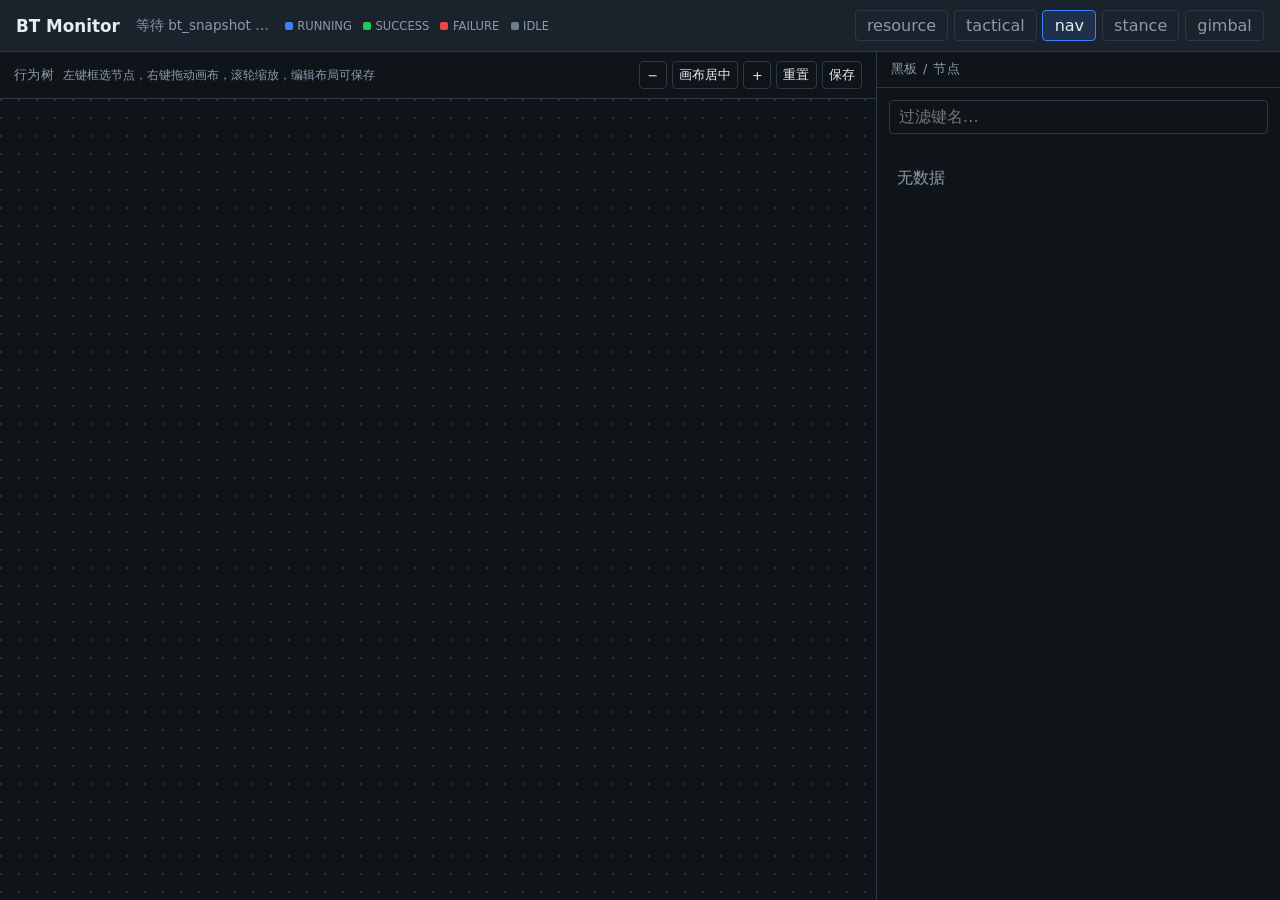
==== src/rm_decision_cpp/web/index.html @ 7b4fdbe7 "将决策改为 BTv4 多树并全量移植 bit 行为树。" ====
<!DOCTYPE html>
<html lang="zh-CN">
<head>
  <meta charset="UTF-8" />
  <meta name="viewport" content="width=device-width, initial-scale=1" />
  <title>BT Monitor</title>
  <style>
    :root {
      --bg: #0f1419;
      --panel: #1a222c;
      --border: #2c3845;
      --text: #e7ecf1;
      --muted: #8b9aab;
      --idle: #6b7c8f;
      --running: #3b82f6;
      --success: #22c55e;
      --failure: #ef4444;
      --skipped: #a78bfa;
    }
    * { box-sizing: border-box; }
    body {
      margin: 0;
      font-family: "IBM Plex Sans", "Noto Sans SC", system-ui, sans-serif;
      background: var(--bg);
      color: var(--text);
      height: 100vh;
      display: flex;
      flex-direction: column;
    }
    header {
      display: flex;
      align-items: center;
      gap: 1rem;
      padding: 0.65rem 1rem;
      border-bottom: 1px solid var(--border);
      background: var(--panel);
      flex-shrink: 0;
    }
    header h1 { font-size: 1.05rem; font-weight: 600; margin: 0; }
    .meta { color: var(--muted); font-size: 0.85rem; }
    .tabs { display: flex; gap: 0.35rem; margin-left: auto; }
    .tabs button {
      background: transparent;
      border: 1px solid var(--border);
      color: var(--muted);
      padding: 0.3rem 0.7rem;
      border-radius: 4px;
      cursor: pointer;
      font: inherit;
    }
    .tabs button.active {
      color: var(--text);
      border-color: var(--running);
      background: rgba(59, 130, 246, 0.15);
    }
    .layout {
      flex: 1;
      display: grid;
      grid-template-columns: minmax(0, 1.85fr) minmax(240px, 0.85fr);
      min-height: 0;
    }
    .panel {
      min-height: 0;
      display: flex;
      flex-direction: column;
      border-right: 1px solid var(--border);
      overflow: hidden;
    }
    .panel:last-child { border-right: none; }
    .panel-head {
      padding: 0.55rem 0.85rem;
      display: flex;
      align-items: center;
      gap: 0.5rem;
      flex-shrink: 0;
      border-bottom: 1px solid var(--border);
    }
    .panel-head h2 {
      margin: 0;
      font-size: 0.8rem;
      color: var(--muted);
      font-weight: 500;
      text-transform: uppercase;
      letter-spacing: 0.06em;
    }
    .hint { color: var(--muted); font-size: 0.72rem; }
    .zoom-btns { margin-left: auto; display: flex; gap: 0.3rem; }
    .zoom-btns button {
      background: var(--bg);
      border: 1px solid var(--border);
      color: var(--text);
      min-width: 28px;
      height: 28px;
      padding: 0 0.4rem;
      border-radius: 4px;
      cursor: pointer;
      font: inherit;
      font-size: 0.8rem;
    }
    .canvas-wrap {
      flex: 1;
      position: relative;
      overflow: hidden;
      cursor: grab;
      background:
        radial-gradient(circle at 1px 1px, #243041 1px, transparent 0) 0 0 / 18px 18px;
    }
    .canvas-wrap.panning { cursor: grabbing; }
    .canvas-wrap.dragging-node { cursor: grabbing; }
    .canvas-wrap.selecting { cursor: crosshair; }
    #graphSvg {
      width: 100%;
      height: 100%;
      display: block;
      touch-action: none;
    }
    #marquee {
      display: none;
      position: absolute;
      border: 1px dashed #60a5fa;
      background: rgba(59, 130, 246, 0.12);
      pointer-events: none;
      z-index: 2;
    }
    .bb-body { padding: 0.75rem; overflow: auto; flex: 1; }
    .bb-filter {
      width: 100%;
      margin-bottom: 0.65rem;
      padding: 0.4rem 0.55rem;
      border: 1px solid var(--border);
      border-radius: 4px;
      background: var(--bg);
      color: var(--text);
      font: inherit;
    }
    table { width: 100%; border-collapse: collapse; font-size: 0.82rem; }
    th, td {
      text-align: left;
      padding: 0.3rem 0.45rem;
      border-bottom: 1px solid var(--border);
      vertical-align: top;
    }
    th { color: var(--muted); font-weight: 500; }
    td.key {
      font-family: "IBM Plex Mono", ui-monospace, monospace;
      color: #93c5fd;
      white-space: nowrap;
    }
    td.val {
      font-family: "IBM Plex Mono", ui-monospace, monospace;
      word-break: break-all;
    }
    .empty { color: var(--muted); padding: 1.5rem 0.5rem; }
    .legend {
      display: flex;
      gap: 0.7rem;
      font-size: 0.72rem;
      color: var(--muted);
    }
    .legend span::before {
      content: "";
      display: inline-block;
      width: 8px;
      height: 8px;
      border-radius: 2px;
      margin-right: 0.28rem;
    }
    .legend .r::before { background: var(--running); }
    .legend .s::before { background: var(--success); }
    .legend .f::before { background: var(--failure); }
    .legend .i::before { background: var(--idle); }
    .detail {
      margin: 0.65rem 0.75rem 0;
      padding: 0.65rem;
      border: 1px solid var(--border);
      border-radius: 6px;
      background: var(--bg);
      font-size: 0.78rem;
      display: none;
    }
    .detail.show { display: block; }
    .detail h3 { margin: 0 0 0.35rem; font-size: 0.88rem; }
    .detail pre {
      margin: 0.3rem 0 0;
      white-space: pre-wrap;
      color: var(--muted);
      font-family: "IBM Plex Mono", ui-monospace, monospace;
      font-size: 0.72rem;
    }
  </style>
</head>
<body>
  <header>
    <h1>BT Monitor</h1>
    <div class="meta" id="meta">等待快照…</div>
    <div class="legend">
      <span class="r">RUNNING</span>
      <span class="s">SUCCESS</span>
      <span class="f">FAILURE</span>
      <span class="i">IDLE</span>
    </div>
    <div class="tabs" id="tabs"></div>
  </header>
  <div class="layout">
    <section class="panel">
      <div class="panel-head">
        <h2>行为树</h2>
        <span class="hint">左键框选节点，右键拖动画布，滚轮缩放，编辑布局可保存</span>
        <div class="zoom-btns">
          <button type="button" id="zoomOut" title="缩小">−</button>
          <button type="button" id="zoomFit" title="适应并居中">画布居中</button>
          <button type="button" id="zoomIn" title="放大">+</button>
          <button type="button" id="layoutReset" title="自动布局">重置</button>
          <button type="button" id="layoutSave" title="保存当前布局">保存</button>
        </div>
      </div>
      <div class="canvas-wrap" id="canvasWrap">
        <div id="marquee"></div>
        <svg id="graphSvg" xmlns="http://www.w3.org/2000/svg">
          <defs>
            <marker id="arrowIdle" markerWidth="8" markerHeight="8" refX="6" refY="3" orient="auto">
              <path d="M0,0 L6,3 L0,6 Z" fill="#6b7c8f"></path>
            </marker>
            <marker id="arrowRunning" markerWidth="8" markerHeight="8" refX="6" refY="3" orient="auto">
              <path d="M0,0 L6,3 L0,6 Z" fill="#3b82f6"></path>
            </marker>
            <marker id="arrowSuccess" markerWidth="8" markerHeight="8" refX="6" refY="3" orient="auto">
              <path d="M0,0 L6,3 L0,6 Z" fill="#22c55e"></path>
            </marker>
            <marker id="arrowFailure" markerWidth="8" markerHeight="8" refX="6" refY="3" orient="auto">
              <path d="M0,0 L6,3 L0,6 Z" fill="#ef4444"></path>
            </marker>
            <marker id="arrowSkipped" markerWidth="8" markerHeight="8" refX="6" refY="3" orient="auto">
              <path d="M0,0 L6,3 L0,6 Z" fill="#a78bfa"></path>
            </marker>
          </defs>
          <g id="viewport"></g>
        </svg>
      </div>
    </section>
    <section class="panel">
      <div class="panel-head"><h2>黑板 / 节点</h2></div>
      <div class="detail" id="nodeDetail"></div>
      <div class="bb-body">
        <input class="bb-filter" id="bbFilter" placeholder="过滤键名…" />
        <div id="bbRoot" class="empty">无数据</div>
      </div>
    </section>
  </div>
  <script>
    const TREE_ORDER = ["resource", "tactical", "nav", "stance", "gimbal"];
    const BOX_W = 150;
    const BOX_H = 56;
    const H_GAP = 36;
    const V_GAP = 28;
    const PAD = 32;
    const EDGE_STUB = 14;
    const LAYOUT_LS_KEY = "bt_monitor_layouts_v4";
    const LAYOUT_VERSION = 4;

    const statusColor = {
      IDLE: "#6b7c8f",
      RUNNING: "#3b82f6",
      SUCCESS: "#22c55e",
      FAILURE: "#ef4444",
      SKIPPED: "#a78bfa",
      UNKNOWN: "#6b7c8f",
    };

    let activeTree = "nav";
    let latest = null;
    let selectedUid = null;
    let selectedUids = new Set();
    let spaceDown = false;
    /** @type {Record<string, {structureKey:string, positions:Object, panX:number, panY:number, scale:number}>} */
    let savedLayouts = {};
    let layoutHydrated = false;
    let saveTimer = null;

    // Per-tree view state
    // { panX, panY, scale, positions: {uid:{x,y}}, structureKey, fitted }
    const views = {};

    const wrap = document.getElementById("canvasWrap");
    const svg = document.getElementById("graphSvg");
    const viewport = document.getElementById("viewport");

    function view() {
      if (!views[activeTree]) {
        views[activeTree] = {
          panX: 0,
          panY: 0,
          scale: 1,
          positions: {},
          structureKey: "",
          fitted: false,
        };
      }
      return views[activeTree];
    }

    function loadLayoutsFromLocal() {
      try {
        const raw = localStorage.getItem(LAYOUT_LS_KEY);
        const data = raw ? JSON.parse(raw) : null;
        if (data && data.layoutVersion === LAYOUT_VERSION) {
          const { layoutVersion, ...trees } = data;
          savedLayouts = trees;
        } else {
          savedLayouts = {};
        }
      } catch (_) {
        savedLayouts = {};
      }
    }

    async function hydrateLayouts() {
      loadLayoutsFromLocal();
      try {
        const r = await fetch("/api/layout");
        if (r.ok) {
          const data = await r.json();
          if (data && typeof data === "object" && data.layoutVersion === LAYOUT_VERSION) {
            const { layoutVersion, ...trees } = data;
            savedLayouts = Object.assign({}, savedLayouts, trees);
          }
        }
      } catch (_) {}
      layoutHydrated = true;
    }

    function serializeLayoutsPayload() {
      const out = { layoutVersion: LAYOUT_VERSION };
      TREE_ORDER.forEach((name) => {
        const saved = savedLayouts[name];
        if (saved && saved.structureKey && saved.positions) out[name] = saved;
        const v = views[name];
        if (!v || !v.structureKey || !Object.keys(v.positions || {}).length) return;
        out[name] = {
          structureKey: v.structureKey,
          positions: v.positions,
          panX: v.panX,
          panY: v.panY,
          scale: v.scale,
        };
      });
      return out;
    }

    async function persistLayouts(showTip) {
      const payload = serializeLayoutsPayload();
      savedLayouts = payload;
      try {
        localStorage.setItem(LAYOUT_LS_KEY, JSON.stringify(payload));
      } catch (_) {}
      try {
        await fetch("/api/layout", {
          method: "PUT",
          headers: { "Content-Type": "application/json" },
          body: JSON.stringify(payload),
        });
        if (showTip) {
          document.getElementById("meta").textContent = "布局已保存";
        }
      } catch (_) {
        if (showTip) {
          document.getElementById("meta").textContent = "布局已写入浏览器本地（服务端保存失败）";
        }
      }
    }

    function schedulePersist() {
      if (saveTimer) clearTimeout(saveTimer);
      saveTimer = setTimeout(() => persistLayouts(false), 600);
    }

    function tryApplySavedLayout(v, key) {
      const saved = savedLayouts[activeTree];
      if (!saved || saved.structureKey !== key || !saved.positions) return false;
      v.positions = JSON.parse(JSON.stringify(saved.positions));
      v.structureKey = key;
      if (typeof saved.panX === "number") v.panX = saved.panX;
      if (typeof saved.panY === "number") v.panY = saved.panY;
      if (typeof saved.scale === "number") v.scale = saved.scale;
      v.fitted = true;
      return true;
    }

    const tabsEl = document.getElementById("tabs");
    TREE_ORDER.forEach((name) => {
      const b = document.createElement("button");
      b.textContent = name;
      b.dataset.tree = name;
      if (name === activeTree) b.classList.add("active");
      b.onclick = () => {
        activeTree = name;
        selectedUid = null;
        selectedUids = new Set();
        [...tabsEl.children].forEach((c) =>
          c.classList.toggle("active", c.dataset.tree === name)
        );
        renderDetail(null);
        rebuildGraph(false);
        applyViewportTransform();
        if (!view().fitted) fitToView();
      };
      tabsEl.appendChild(b);
    });

    function esc(s) {
      return String(s)
        .replace(/&/g, "&amp;")
        .replace(/</g, "&lt;")
        .replace(/>/g, "&gt;")
        .replace(/"/g, "&quot;");
    }

    function truncate(s, n) {
      s = String(s || "");
      return s.length > n ? s.slice(0, n - 1) + "…" : s;
    }

    function structureKey(root) {
      const ids = [];
      (function walk(n) {
        if (!n) return;
        ids.push(String(n.uid));
        (n.children || []).forEach(walk);
      })(root);
      return ids.join(",");
    }

    /**
     * Classic horizontal BT layout: parent left, children stacked on the right.
     * Returns subtree AABB size.
     */
    function layoutTree(node, x, y, positions) {
      const kids = node.children || [];
      if (!kids.length) {
        positions[node.uid] = { x, y };
        return { h: BOX_H, w: BOX_W };
      }

      const childX = x + BOX_W + H_GAP;
      let cursorY = y;
      kids.forEach((child) => {
        const sub = layoutTree(child, childX, cursorY, positions);
        cursorY += sub.h + V_GAP;
      });

      const first = positions[kids[0].uid];
      const last = positions[kids[kids.length - 1].uid];
      positions[node.uid] = { x, y: (first.y + last.y) / 2 };

      const b = boundsOf(positions, collectUids(node, []));
      return { h: b.h, w: b.w };
    }

    function collectUids(node, out) {
      out.push(String(node.uid));
      (node.children || []).forEach((c) => collectUids(c, out));
      return out;
    }

    function boundsOf(positions, uids) {
      let minX = Infinity, minY = Infinity, maxX = -Infinity, maxY = -Infinity;
      const list = uids || Object.keys(positions);
      list.forEach((uid) => {
        const p = positions[uid];
        if (!p) return;
        minX = Math.min(minX, p.x);
        minY = Math.min(minY, p.y);
        maxX = Math.max(maxX, p.x + BOX_W);
        maxY = Math.max(maxY, p.y + BOX_H);
      });
      if (!isFinite(minX)) return { minX: 0, minY: 0, maxX: BOX_W, maxY: BOX_H, w: BOX_W, h: BOX_H };
      return { minX, minY, maxX, maxY, w: maxX - minX, h: maxY - minY };
    }

    function autoLayoutPositions(root) {
      const positions = {};
      const clone = JSON.parse(JSON.stringify(root));
      layoutTree(clone, PAD, PAD, positions);
      const b = boundsOf(positions);
      // Normalize so content starts at PAD
      const dx = PAD - b.minX;
      const dy = PAD - b.minY;
      if (dx || dy) {
        Object.keys(positions).forEach((uid) => {
          positions[uid].x += dx;
          positions[uid].y += dy;
        });
      }
      return positions;
    }

    /**
     * Orthogonal edge: parent RIGHT → shared vertical bus (near parent) → child LEFT.
     * Siblings share the same bus X and use distinct horizontal Y (= child mid),
     * so edges form a clean trunk without crossing.
     */
    function arrowPath(px, py, cx, cy) {
      const x1 = px + BOX_W;
      const y1 = py + BOX_H / 2;
      const x2 = cx;
      const y2 = cy + BOX_H / 2;
      const busX = x1 + EDGE_STUB;
      if (x2 <= busX) {
        const alt = Math.max(x1, x2) + EDGE_STUB;
        return `M ${x1} ${y1} L ${alt} ${y1} L ${alt} ${y2} L ${x2} ${y2}`;
      }
      return `M ${x1} ${y1} L ${busX} ${y1} L ${busX} ${y2} L ${x2} ${y2}`;
    }

    function contentBounds(positions) {
      let minX = Infinity, minY = Infinity, maxX = -Infinity, maxY = -Infinity;
      Object.values(positions).forEach((p) => {
        minX = Math.min(minX, p.x);
        minY = Math.min(minY, p.y);
        maxX = Math.max(maxX, p.x + BOX_W);
        maxY = Math.max(maxY, p.y + BOX_H);
      });
      if (!isFinite(minX)) return { minX: 0, minY: 0, maxX: 100, maxY: 100, w: 100, h: 100 };
      return { minX, minY, maxX, maxY, w: maxX - minX, h: maxY - minY };
    }

    function applyViewportTransform() {
      const v = view();
      viewport.setAttribute(
        "transform",
        `translate(${v.panX},${v.panY}) scale(${v.scale})`
      );
    }

    function fitToView() {
      const v = view();
      const b = contentBounds(v.positions);
      const rect = wrap.getBoundingClientRect();
      const margin = 36;
      const availW = Math.max(120, rect.width - margin * 2);
      const availH = Math.max(120, rect.height - margin * 2);
      const sx = availW / Math.max(b.w, 1);
      const sy = availH / Math.max(b.h, 1);
      v.scale = Math.max(0.25, Math.min(1.6, Math.min(sx, sy)));
      const cx = (b.minX + b.maxX) / 2;
      const cy = (b.minY + b.maxY) / 2;
      v.panX = rect.width / 2 - cx * v.scale;
      v.panY = rect.height / 2 - cy * v.scale;
      v.fitted = true;
      applyViewportTransform();
    }

    function zoomAt(factor, clientX, clientY) {
      const v = view();
      const rect = wrap.getBoundingClientRect();
      const mx = clientX - rect.left;
      const my = clientY - rect.top;
      const worldX = (mx - v.panX) / v.scale;
      const worldY = (my - v.panY) / v.scale;
      const next = Math.max(0.2, Math.min(2.8, v.scale * factor));
      v.panX = mx - worldX * next;
      v.panY = my - worldY * next;
      v.scale = next;
      applyViewportTransform();
    }

    function edgeVisual(fromStatus, toStatus) {
      const rank = { RUNNING: 4, FAILURE: 3, SUCCESS: 2, SKIPPED: 1, IDLE: 0, UNKNOWN: 0 };
      const fs = fromStatus || "IDLE";
      const ts = toStatus || "IDLE";
      const pick = (rank[fs] || 0) >= (rank[ts] || 0) ? fs : ts;
      const color = statusColor[pick] || statusColor.IDLE;
      const marker =
        pick === "RUNNING"
          ? "url(#arrowRunning)"
          : pick === "FAILURE"
            ? "url(#arrowFailure)"
            : pick === "SUCCESS"
              ? "url(#arrowSuccess)"
              : pick === "SKIPPED"
                ? "url(#arrowSkipped)"
                : "url(#arrowIdle)";
      return {
        color,
        marker,
        width: pick === "RUNNING" ? 2.4 : pick === "FAILURE" ? 2.0 : 1.45,
      };
    }

    function isSelected(uid) {
      return selectedUids.has(String(uid));
    }

    function setSelection(uids, focusUid) {
      selectedUids = new Set((uids || []).map(String));
      selectedUid = focusUid != null ? String(focusUid) : (uids[0] != null ? String(uids[0]) : null);
    }

    function collectFlat(root) {
      const nodes = [];
      const edges = [];
      (function walk(n) {
        if (!n) return;
        nodes.push(n);
        (n.children || []).forEach((c) => {
          edges.push({ from: n.uid, to: c.uid, fromNode: n, toNode: c });
          walk(c);
        });
      })(root);
      return { nodes, edges };
    }

    function rebuildGraph(forceRelayout) {
      const v = view();
      viewport.innerHTML = "";
      if (!latest || !latest.trees || !latest.trees[activeTree]) return;

      const root = latest.trees[activeTree].root;
      const key = structureKey(root);
      if (forceRelayout) {
        v.positions = autoLayoutPositions(root);
        v.structureKey = key;
        v.fitted = false;
      } else if (v.structureKey !== key || !Object.keys(v.positions).length) {
        if (!tryApplySavedLayout(v, key)) {
          v.positions = autoLayoutPositions(root);
          v.structureKey = key;
          v.fitted = false;
        }
      } else {
        const fresh = autoLayoutPositions(root);
        Object.keys(fresh).forEach((uid) => {
          if (!v.positions[uid]) v.positions[uid] = fresh[uid];
        });
        Object.keys(v.positions).forEach((uid) => {
          if (!fresh[uid]) delete v.positions[uid];
        });
        v.structureKey = key;
      }

      const { nodes, edges } = collectFlat(root);
      const edgeLayer = document.createElementNS("http://www.w3.org/2000/svg", "g");
      edgeLayer.setAttribute("id", "edges");
      const nodeLayer = document.createElementNS("http://www.w3.org/2000/svg", "g");
      nodeLayer.setAttribute("id", "nodes");

      edges.forEach((e) => {
        const fp = v.positions[e.from];
        const tp = v.positions[e.to];
        if (!fp || !tp) return;
        const vis = edgeVisual(e.fromNode.status, e.toNode.status);
        const path = document.createElementNS("http://www.w3.org/2000/svg", "path");
        path.setAttribute("d", arrowPath(fp.x, fp.y, tp.x, tp.y));
        path.setAttribute("fill", "none");
        path.setAttribute("stroke", vis.color);
        path.setAttribute("stroke-width", String(vis.width));
        path.setAttribute("marker-end", vis.marker);
        path.dataset.from = String(e.from);
        path.dataset.to = String(e.to);
        edgeLayer.appendChild(path);
      });

      nodes.forEach((n) => {
        const p = v.positions[n.uid];
        if (!p) return;
        const st = n.status || "IDLE";
        const color = statusColor[st] || statusColor.UNKNOWN;
        const selected = isSelected(n.uid);
        const g = document.createElementNS("http://www.w3.org/2000/svg", "g");
        g.classList.add("bt-node");
        g.dataset.uid = String(n.uid);
        g.style.cursor = "grab";

        const rect = document.createElementNS("http://www.w3.org/2000/svg", "rect");
        rect.setAttribute("x", p.x);
        rect.setAttribute("y", p.y);
        rect.setAttribute("width", BOX_W);
        rect.setAttribute("height", BOX_H);
        rect.setAttribute("rx", "7");
        rect.setAttribute("ry", "7");
        rect.setAttribute("fill", selected ? "#2a3a4f" : "#232d3a");
        rect.setAttribute("stroke", color);
        rect.setAttribute("stroke-width", selected ? "3" : st === "RUNNING" ? "2.4" : "1.5");

        const bar = document.createElementNS("http://www.w3.org/2000/svg", "rect");
        bar.setAttribute("x", p.x);
        bar.setAttribute("y", p.y);
        bar.setAttribute("width", "5");
        bar.setAttribute("height", BOX_H);
        bar.setAttribute("rx", "2");
        bar.setAttribute("fill", color);

        const tName = document.createElementNS("http://www.w3.org/2000/svg", "text");
        tName.setAttribute("x", p.x + 12);
        tName.setAttribute("y", p.y + 18);
        tName.setAttribute("fill", "#e7ecf1");
        tName.setAttribute("font-size", "12.5");
        tName.setAttribute("font-weight", "600");
        tName.textContent = truncate(n.name || "?", 15);

        const tReg = document.createElementNS("http://www.w3.org/2000/svg", "text");
        tReg.setAttribute("x", p.x + 12);
        tReg.setAttribute("y", p.y + 33);
        tReg.setAttribute("fill", "#8b9aab");
        tReg.setAttribute("font-size", "10.5");
        tReg.textContent = truncate(n.registration || n.type || "", 17);

        const tSt = document.createElementNS("http://www.w3.org/2000/svg", "text");
        tSt.setAttribute("x", p.x + BOX_W - 7);
        tSt.setAttribute("y", p.y + 16);
        tSt.setAttribute("fill", color);
        tSt.setAttribute("font-size", "9.5");
        tSt.setAttribute("font-weight", "700");
        tSt.setAttribute("text-anchor", "end");
        tSt.textContent = st;

        const ports = n.ports || {};
        const portLine = Object.keys(ports)
          .slice(0, 2)
          .map((k) => k + "=" + ports[k])
          .join(" ");
        const tPorts = document.createElementNS("http://www.w3.org/2000/svg", "text");
        tPorts.setAttribute("x", p.x + 12);
        tPorts.setAttribute("y", p.y + 47);
        tPorts.setAttribute("fill", "#6b7c8f");
        tPorts.setAttribute("font-size", "9.5");
        tPorts.textContent = truncate(portLine, 20);

        g.appendChild(rect);
        g.appendChild(bar);
        g.appendChild(tName);
        g.appendChild(tReg);
        g.appendChild(tSt);
        g.appendChild(tPorts);
        nodeLayer.appendChild(g);
      });

      viewport.appendChild(edgeLayer);
      viewport.appendChild(nodeLayer);
      applyViewportTransform();
      if (!v.fitted) fitToView();
    }

    function updateStatusesOnly() {
      // Fast path: same structure, refresh stroke/text without relayout
      if (!latest || !latest.trees || !latest.trees[activeTree]) return;
      const root = latest.trees[activeTree].root;
      const v = view();
      if (structureKey(root) !== v.structureKey) {
        rebuildGraph(false);
        return;
      }
      const byUid = {};
      (function walk(n) {
        byUid[n.uid] = n;
        (n.children || []).forEach(walk);
      })(root);

      viewport.querySelectorAll(".bt-node").forEach((g) => {
        const n = byUid[g.dataset.uid];
        if (!n) return;
        const st = n.status || "IDLE";
        const color = statusColor[st] || statusColor.UNKNOWN;
        const selected = isSelected(g.dataset.uid);
        const rects = g.querySelectorAll("rect");
        if (rects[0]) {
          rects[0].setAttribute("fill", selected ? "#2a3a4f" : "#232d3a");
          rects[0].setAttribute("stroke", color);
          rects[0].setAttribute(
            "stroke-width",
            selected ? "3" : st === "RUNNING" ? "2.4" : "1.5"
          );
        }
        if (rects[1]) rects[1].setAttribute("fill", color);
        const texts = g.querySelectorAll("text");
        if (texts[2]) {
          texts[2].textContent = st;
          texts[2].setAttribute("fill", color);
        }
      });

      const { edges } = collectFlat(root);
      const paths = viewport.querySelectorAll("#edges path");
      paths.forEach((path) => {
        const from = path.dataset.from;
        const to = path.dataset.to;
        const fn = byUid[from];
        const tn = byUid[to];
        const vis = edgeVisual(fn && fn.status, tn && tn.status);
        path.setAttribute("stroke", vis.color);
        path.setAttribute("stroke-width", String(vis.width));
        path.setAttribute("marker-end", vis.marker);
      });
    }

    function redrawEdges() {
      const v = view();
      if (!latest || !latest.trees || !latest.trees[activeTree]) return;
      const { edges } = collectFlat(latest.trees[activeTree].root);
      const edgeLayer = viewport.querySelector("#edges");
      if (!edgeLayer) return;
      edgeLayer.innerHTML = "";
      edges.forEach((e) => {
        const fp = v.positions[e.from];
        const tp = v.positions[e.to];
        if (!fp || !tp) return;
        const vis = edgeVisual(e.fromNode.status, e.toNode.status);
        const path = document.createElementNS("http://www.w3.org/2000/svg", "path");
        path.setAttribute("d", arrowPath(fp.x, fp.y, tp.x, tp.y));
        path.setAttribute("fill", "none");
        path.setAttribute("stroke", vis.color);
        path.setAttribute("stroke-width", String(vis.width));
        path.setAttribute("marker-end", vis.marker);
        path.dataset.from = String(e.from);
        path.dataset.to = String(e.to);
        edgeLayer.appendChild(path);
      });
    }

    function moveNodeDom(uid, x, y) {
      const g = viewport.querySelector(`.bt-node[data-uid="${uid}"]`);
      if (!g) return;
      const rects = g.querySelectorAll("rect");
      if (rects[0]) {
        rects[0].setAttribute("x", x);
        rects[0].setAttribute("y", y);
      }
      if (rects[1]) {
        rects[1].setAttribute("x", x);
        rects[1].setAttribute("y", y);
      }
      const texts = g.querySelectorAll("text");
      if (texts[0]) {
        texts[0].setAttribute("x", x + 12);
        texts[0].setAttribute("y", y + 18);
      }
      if (texts[1]) {
        texts[1].setAttribute("x", x + 12);
        texts[1].setAttribute("y", y + 33);
      }
      if (texts[2]) {
        texts[2].setAttribute("x", x + BOX_W - 7);
        texts[2].setAttribute("y", y + 16);
      }
      if (texts[3]) {
        texts[3].setAttribute("x", x + 12);
        texts[3].setAttribute("y", y + 47);
      }
    }

    // --- pointer interactions ---
    let mode = null; // pan | node | marquee
    let dragUid = null;
    let lastX = 0;
    let lastY = 0;
    let moved = false;
    let worldGrabX = 0;
    let worldGrabY = 0;
    let groupOrigins = {};
    let marqueeStart = null;
    const marqueeEl = document.getElementById("marquee");

    function clientToWorld(clientX, clientY) {
      const v = view();
      const rect = wrap.getBoundingClientRect();
      return {
        x: (clientX - rect.left - v.panX) / v.scale,
        y: (clientY - rect.top - v.panY) / v.scale,
      };
    }

    function showMarquee(x0, y0, x1, y1) {
      const left = Math.min(x0, x1);
      const top = Math.min(y0, y1);
      marqueeEl.style.display = "block";
      marqueeEl.style.left = left + "px";
      marqueeEl.style.top = top + "px";
      marqueeEl.style.width = Math.abs(x1 - x0) + "px";
      marqueeEl.style.height = Math.abs(y1 - y0) + "px";
    }

    function hideMarquee() {
      marqueeEl.style.display = "none";
    }

    function nodesInWorldRect(x0, y0, x1, y1) {
      const minX = Math.min(x0, x1);
      const maxX = Math.max(x0, x1);
      const minY = Math.min(y0, y1);
      const maxY = Math.max(y0, y1);
      const hits = [];
      Object.entries(view().positions).forEach(([uid, p]) => {
        const nx1 = p.x + BOX_W;
        const ny1 = p.y + BOX_H;
        const overlap = !(nx1 < minX || p.x > maxX || ny1 < minY || p.y > maxY);
        if (overlap) hits.push(uid);
      });
      return hits;
    }

    function applySelectionVisual() {
      updateStatusesOnly();
    }

    wrap.addEventListener("pointerdown", (ev) => {
      const panGesture = ev.button === 1 || ev.button === 2 || spaceDown || ev.altKey;
      if (ev.button !== 0 && ev.button !== 1 && ev.button !== 2) return;
      const nodeEl = ev.target.closest && ev.target.closest(".bt-node");
      lastX = ev.clientX;
      lastY = ev.clientY;
      moved = false;
      wrap.setPointerCapture(ev.pointerId);
      const wrapRect = wrap.getBoundingClientRect();

      if (panGesture) {
        mode = "pan";
        wrap.classList.add("panning");
        return;
      }
      if (ev.button !== 0) return;

      if (nodeEl) {
        mode = "node";
        dragUid = nodeEl.dataset.uid;
        if (ev.shiftKey) {
          if (isSelected(dragUid)) selectedUids.delete(String(dragUid));
          else selectedUids.add(String(dragUid));
          selectedUid = String(dragUid);
        } else if (!isSelected(dragUid)) {
          setSelection([dragUid], dragUid);
        } else {
          selectedUid = String(dragUid);
        }
        groupOrigins = {};
        selectedUids.forEach((uid) => {
          const p = view().positions[uid];
          if (p) groupOrigins[uid] = { x: p.x, y: p.y };
        });
        const w = clientToWorld(ev.clientX, ev.clientY);
        const p = view().positions[dragUid];
        worldGrabX = w.x;
        worldGrabY = w.y;
        wrap.classList.add("dragging-node");
        if (latest && latest.trees && latest.trees[activeTree]) {
          const live = findByUid(latest.trees[activeTree].root, dragUid);
          renderDetail(live);
        }
        applySelectionVisual();
      } else {
        mode = "marquee";
        marqueeStart = {
          clientX: ev.clientX,
          clientY: ev.clientY,
          localX: ev.clientX - wrapRect.left,
          localY: ev.clientY - wrapRect.top,
          additive: ev.shiftKey,
        };
        wrap.classList.add("selecting");
        showMarquee(marqueeStart.localX, marqueeStart.localY, marqueeStart.localX, marqueeStart.localY);
      }
    });

    wrap.addEventListener("pointermove", (ev) => {
      if (!mode) return;
      const dx = ev.clientX - lastX;
      const dy = ev.clientY - lastY;
      if (Math.abs(dx) + Math.abs(dy) > 2) moved = true;
      lastX = ev.clientX;
      lastY = ev.clientY;
      if (mode === "pan") {
        const v = view();
        v.panX += dx;
        v.panY += dy;
        applyViewportTransform();
      } else if (mode === "node" && dragUid) {
        const w = clientToWorld(ev.clientX, ev.clientY);
        const ddx = w.x - worldGrabX;
        const ddy = w.y - worldGrabY;
        const uids = selectedUids.size ? selectedUids : new Set([String(dragUid)]);
        uids.forEach((uid) => {
          const origin = groupOrigins[uid] || view().positions[uid];
          if (!origin) return;
          const next = { x: origin.x + ddx, y: origin.y + ddy };
          view().positions[uid] = next;
          moveNodeDom(uid, next.x, next.y);
        });
        redrawEdges();
      } else if (mode === "marquee" && marqueeStart) {
        const wrapRect = wrap.getBoundingClientRect();
        showMarquee(
          marqueeStart.localX,
          marqueeStart.localY,
          ev.clientX - wrapRect.left,
          ev.clientY - wrapRect.top
        );
      }
    });

    function endPointer(ev) {
      if (!mode) return;
      const finishedMode = mode;
      const didMove = moved;
      wrap.classList.remove("panning", "dragging-node", "selecting");
      if (mode === "marquee" && marqueeStart) {
        const a = clientToWorld(marqueeStart.clientX, marqueeStart.clientY);
        const b = clientToWorld(ev.clientX, ev.clientY);
        const hits = nodesInWorldRect(a.x, a.y, b.x, b.y);
        if (!moved) {
          if (!marqueeStart.additive) setSelection([], null);
        } else if (marqueeStart.additive) {
          hits.forEach((uid) => selectedUids.add(String(uid)));
          if (hits.length) selectedUid = String(hits[hits.length - 1]);
        } else {
          setSelection(hits, hits[0]);
        }
        hideMarquee();
        if (selectedUid && latest && latest.trees && latest.trees[activeTree]) {
          renderDetail(findByUid(latest.trees[activeTree].root, selectedUid));
        } else if (!selectedUids.size) {
          renderDetail(null);
        }
        applySelectionVisual();
      }
      if (didMove && (finishedMode === "node" || finishedMode === "pan")) {
        schedulePersist();
      }
      mode = null;
      dragUid = null;
      marqueeStart = null;
      groupOrigins = {};
      try {
        wrap.releasePointerCapture(ev.pointerId);
      } catch (_) {}
    }
    wrap.addEventListener("pointerup", endPointer);
    wrap.addEventListener("pointercancel", endPointer);
    wrap.addEventListener("contextmenu", (ev) => ev.preventDefault());

    window.addEventListener("keydown", (ev) => {
      if (ev.code === "Space") {
        spaceDown = true;
        ev.preventDefault();
      }
      if (ev.code === "Escape") {
        setSelection([], null);
        renderDetail(null);
        applySelectionVisual();
      }
    });
    window.addEventListener("keyup", (ev) => {
      if (ev.code === "Space") spaceDown = false;
    });

    wrap.addEventListener(
      "wheel",
      (ev) => {
        ev.preventDefault();
        const factor = ev.deltaY > 0 ? 0.9 : 1.11;
        zoomAt(factor, ev.clientX, ev.clientY);
      },
      { passive: false }
    );

    document.getElementById("zoomIn").onclick = () => {
      const r = wrap.getBoundingClientRect();
      zoomAt(1.15, r.left + r.width / 2, r.top + r.height / 2);
    };
    document.getElementById("zoomOut").onclick = () => {
      const r = wrap.getBoundingClientRect();
      zoomAt(1 / 1.15, r.left + r.width / 2, r.top + r.height / 2);
    };
    document.getElementById("zoomFit").onclick = () => fitToView();
    document.getElementById("layoutReset").onclick = () => {
      rebuildGraph(true);
      fitToView();
      schedulePersist();
    };
    document.getElementById("layoutSave").onclick = () => {
      persistLayouts(true);
    };

    window.addEventListener("resize", () => {
      if (view().fitted) fitToView();
    });

    function renderDetail(node) {
      const el = document.getElementById("nodeDetail");
      if (!node) {
        el.className = "detail";
        el.innerHTML = "";
        return;
      }
      el.className = "detail show";
      el.innerHTML =
        "<h3>" +
        esc(node.name || "?") +
        "</h3>" +
        "<div>status: <b style='color:" +
        (statusColor[node.status] || "#fff") +
        "'>" +
        esc(node.status || "") +
        "</b></div>" +
        "<div>type: " +
        esc(node.type || "") +
        " / " +
        esc(node.registration || "") +
        "</div>" +
        "<div>path: " +
        esc(node.path || "") +
        "</div>" +
        "<pre>" +
        esc(JSON.stringify(node.ports || {}, null, 2)) +
        "</pre>";
    }

    function renderBb() {
      const filter = (document.getElementById("bbFilter").value || "").toLowerCase();
      const rootEl = document.getElementById("bbRoot");
      const bb = (latest && latest.blackboard) || {};
      const keys = Object.keys(bb).sort();
      const rows = keys
        .filter((k) => !filter || k.toLowerCase().includes(filter))
        .map(
          (k) =>
            "<tr><td class='key'>" +
            esc(k) +
            "</td><td class='val'>" +
            esc(bb[k]) +
            "</td></tr>"
        )
        .join("");
      if (!rows) {
        rootEl.className = "empty";
        rootEl.textContent = "无匹配键";
        return;
      }
      rootEl.className = "";
      rootEl.innerHTML =
        "<table><thead><tr><th>key</th><th>value</th></tr></thead><tbody>" +
        rows +
        "</tbody></table>";
    }

    document.getElementById("bbFilter").addEventListener("input", renderBb);

    function findByUid(node, uid) {
      if (!node) return null;
      if (String(node.uid) === String(uid)) return node;
      for (const c of node.children || []) {
        const f = findByUid(c, uid);
        if (f) return f;
      }
      return null;
    }

    let firstData = true;
    async function poll() {
      try {
        if (!layoutHydrated) {
          await hydrateLayouts();
        }
        const r = await fetch("/api/snapshot?t=" + Date.now());
        if (!r.ok) throw new Error("http " + r.status);
        latest = await r.json();
        document.getElementById("meta").textContent =
          "已连接 · stamp=" +
          (latest.stamp_ms || "-") +
          " · " +
          Object.keys(latest.trees || {}).join("/");
        if (firstData || !view().structureKey) {
          rebuildGraph(false);
          firstData = false;
        } else {
          updateStatusesOnly();
        }
        renderBb();
        if (selectedUid != null && latest.trees && latest.trees[activeTree]) {
          const live = findByUid(latest.trees[activeTree].root, selectedUid);
          if (live) renderDetail(live);
        }
      } catch (e) {
        document.getElementById("meta").textContent = "等待 bt_snapshot …";
      }
    }

    setInterval(poll, 200);
    poll();
  </script>
</body>
</html>
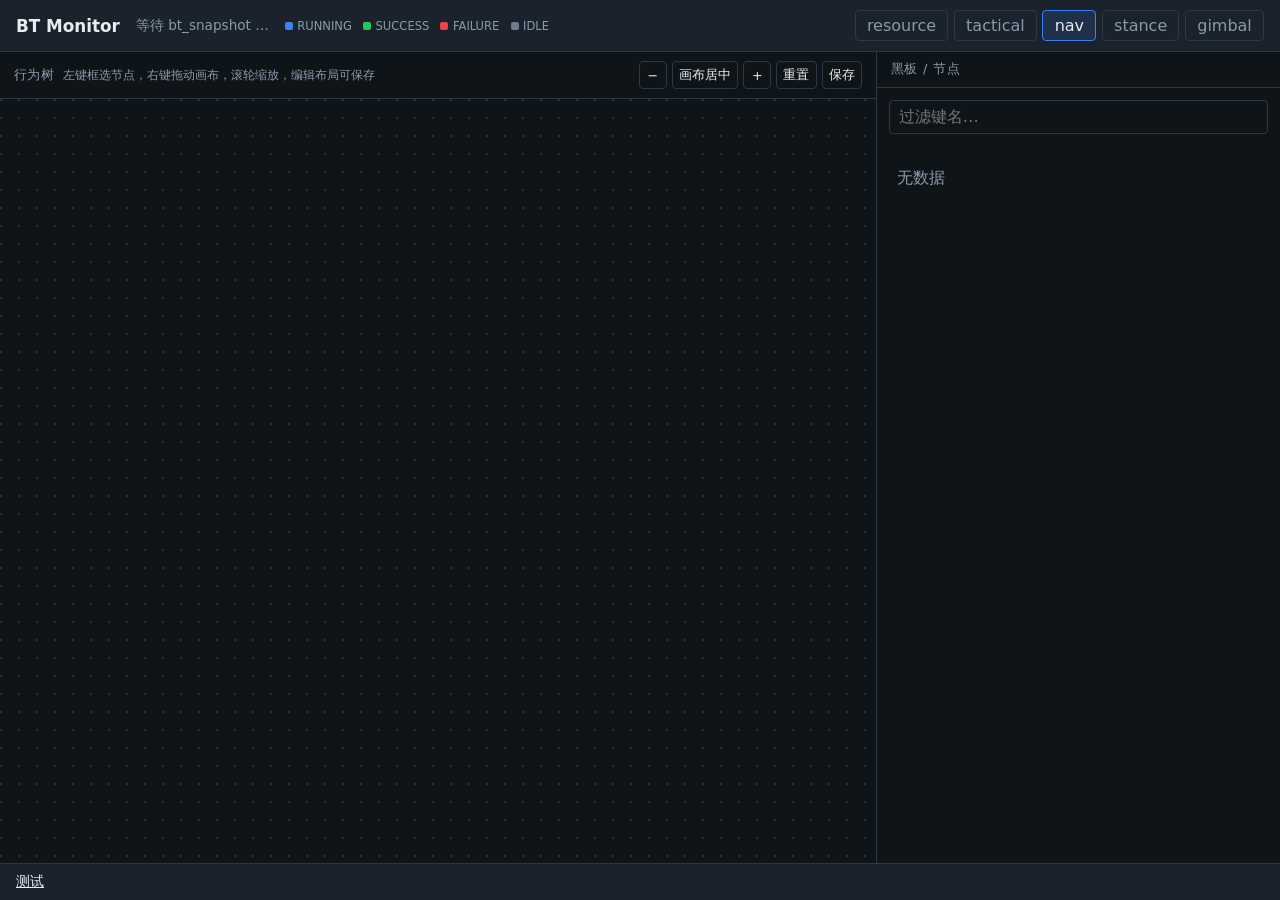
==== commit 4ec75a2d: "添加自定义测试节点，并修改rm_decision_cpp/src/bt代码格式" ====
--- a/src/rm_decision_cpp/web/index.html
+++ b/src/rm_decision_cpp/web/index.html
@@ -187,6 +187,57 @@
       font-family: "IBM Plex Mono", ui-monospace, monospace;
       font-size: 0.72rem;
     }
+    .page-footer {
+      flex-shrink: 0;
+      padding: 0.55rem 1rem;
+      border-top: 1px solid var(--border);
+      background: var(--panel);
+      font-size: 0.85rem;
+    }
+    .page-footer button {
+      color: var(--text);
+      background: transparent;
+      border: 0;
+      padding: 0;
+      font: inherit;
+      text-decoration: underline;
+      cursor: pointer;
+    }
+    .test-modal {
+      display: none;
+      position: fixed;
+      inset: 0;
+      z-index: 10;
+      align-items: center;
+      justify-content: center;
+      padding: 2rem;
+      background: rgba(0, 0, 0, 0.62);
+    }
+    .test-modal.show { display: flex; }
+    .test-dialog {
+      position: relative;
+      width: min(900px, 100%);
+      height: min(720px, 100%);
+      border: 1px solid var(--border);
+      border-radius: 6px;
+      overflow: hidden;
+      background: #f4f6f7;
+      box-shadow: 0 18px 60px rgba(0, 0, 0, 0.45);
+    }
+    .test-close {
+      position: absolute;
+      top: 0.45rem;
+      right: 0.65rem;
+      z-index: 1;
+      width: 2rem;
+      height: 2rem;
+      border: 0;
+      background: transparent;
+      color: #20242a;
+      font-size: 1.5rem;
+      cursor: pointer;
+    }
+    .test-frame { width: 100%; height: 100%; border: 0; }
   </style>
 </head>
 <body>
@@ -247,6 +298,13 @@
       </div>
     </section>
   </div>
+  <footer class="page-footer"><button type="button" id="testOpen">测试</button></footer>
+  <div class="test-modal" id="testModal" aria-hidden="true">
+    <div class="test-dialog" role="dialog" aria-modal="true" aria-label="Decision Test">
+      <button class="test-close" type="button" id="testClose" aria-label="关闭">×</button>
+      <iframe class="test-frame" id="testFrame" title="Decision Test"></iframe>
+    </div>
+  </div>
   <script>
     const TREE_ORDER = ["resource", "tactical", "nav", "stance", "gimbal"];
     const BOX_W = 150;
@@ -257,6 +315,26 @@
     const EDGE_STUB = 14;
     const LAYOUT_LS_KEY = "bt_monitor_layouts_v4";
     const LAYOUT_VERSION = 4;
+
+    const testModal = document.getElementById("testModal");
+    const testFrame = document.getElementById("testFrame");
+    function closeTest() {
+      testModal.classList.remove("show");
+      testModal.setAttribute("aria-hidden", "true");
+      testFrame.src = "about:blank";
+    }
+    document.getElementById("testOpen").onclick = () => {
+      testFrame.src = "/api/test/page";
+      testModal.classList.add("show");
+      testModal.setAttribute("aria-hidden", "false");
+    };
+    document.getElementById("testClose").onclick = closeTest;
+    testModal.onclick = (event) => {
+      if (event.target === testModal) closeTest();
+    };
+    window.addEventListener("keydown", (event) => {
+      if (event.key === "Escape" && testModal.classList.contains("show")) closeTest();
+    });
 
     const statusColor = {
       IDLE: "#6b7c8f",
